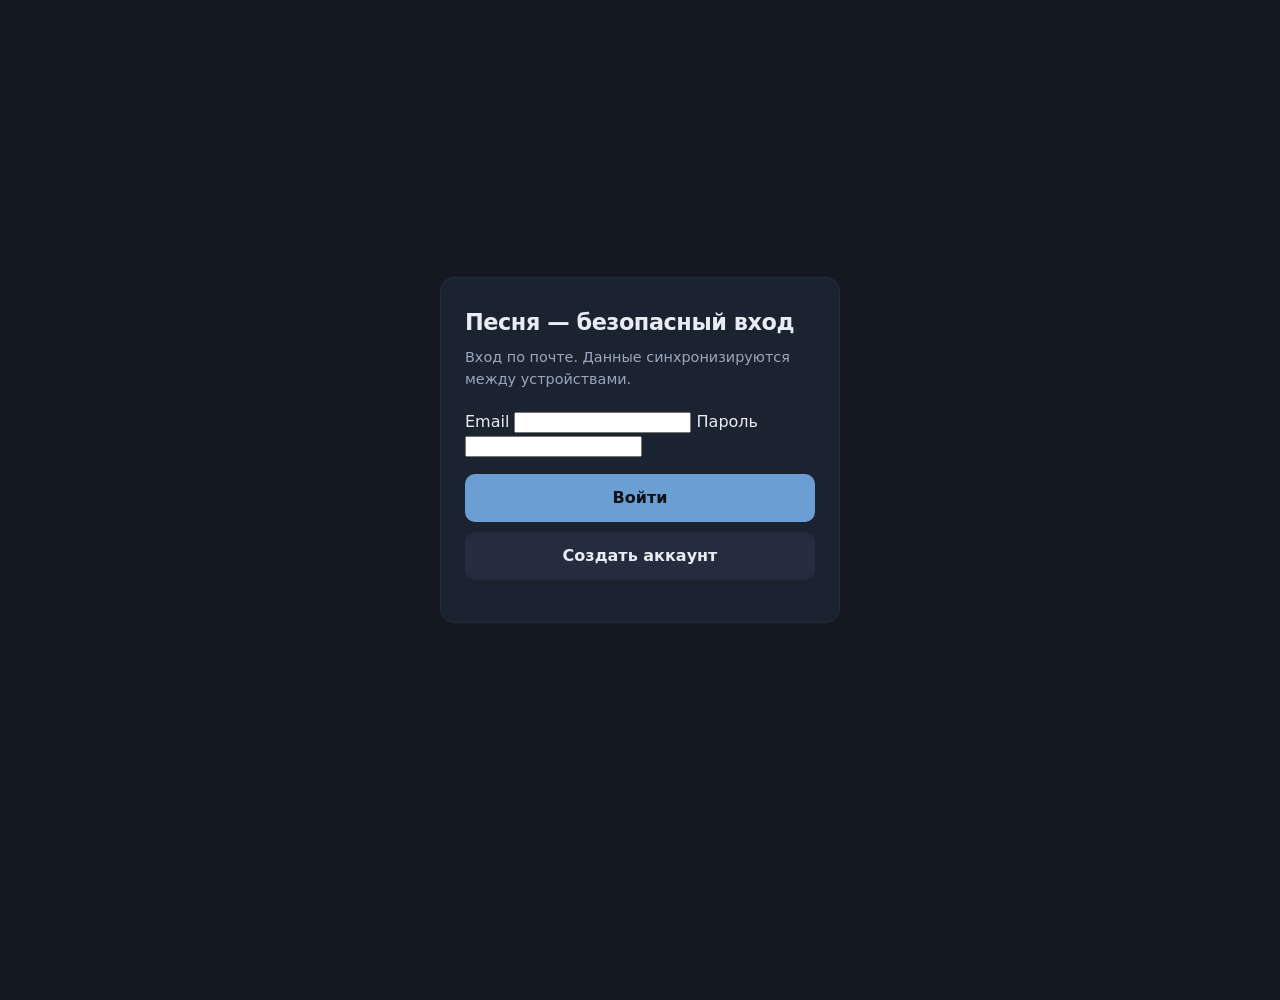
==== song-therapy/index.html @ da701b32 "Add Supabase auth and cloud sync for multi-device access - Email/password login and registration UI " ====
<!DOCTYPE html>
<html lang="ru">
  <head>
    <meta charset="UTF-8" />
    <meta name="viewport" content="width=device-width, initial-scale=1.0" />
    <meta name="robots" content="noindex, nofollow, noarchive" />
    <meta name="description" content="Безопасное пространство для письма песен — 14 дней с таймером и короткими шагами" />
    <title>Песня — безопасный вход</title>
    <link rel="stylesheet" href="css/styles.css" />
  </head>
  <body>
    <div id="auth-screen" class="auth-screen" hidden>
      <div class="auth-card">
        <h1>Песня — безопасный вход</h1>
        <p class="auth-lead">Вход по почте. Данные синхронизируются между устройствами.</p>
        <form id="auth-form">
          <label class="field">
            <span>Email</span>
            <input type="email" id="auth-email" autocomplete="email" required />
          </label>
          <label class="field">
            <span>Пароль</span>
            <input type="password" id="auth-password" autocomplete="current-password" minlength="6" required />
          </label>
          <div class="auth-actions">
            <button type="submit" class="btn-primary">Войти</button>
            <button type="button" id="auth-register" class="btn-secondary">Создать аккаунт</button>
          </div>
        </form>
        <p id="auth-message" class="auth-message"></p>
      </div>
    </div>

    <div id="app-shell" hidden>
      <header class="top">
        <span class="badge" id="day-badge">День 1 / 14</span>
        <h1 id="day-title">Карта барьера</h1>
        <p class="goal" id="day-goal"></p>
        <p class="progress-line" id="progress-text"></p>
        <div class="toolbar">
          <span id="sync-status" class="sync-status" title="Синхронизация">●</span>
          <button type="button" id="btn-quick" title="Якорь + песня без полного дня">Быстрый вход</button>
          <button type="button" id="btn-export">Экспорт текста</button>
          <button type="button" id="btn-reset">Сброс</button>
          <button type="button" id="btn-logout" class="btn-logout">Выйти</button>
        </div>
        <div class="day-picker" id="day-picker" aria-label="Выбор дня программы"></div>
      </header>

      <main>
        <section class="card">
          <nav class="phase-nav" id="phase-nav" aria-label="Шаги дня"></nav>

          <div class="phase-header">
            <h2 id="phase-name">Якорь</h2>
            <p class="phase-hint" id="phase-hint"></p>
          </div>

          <div class="theses" id="theses" aria-live="polite"></div>

          <div class="timer-block">
            <div class="timer-bar-wrap">
              <div class="timer-bar" id="timer-bar"></div>
            </div>
            <div class="timer-row">
              <span id="timer-display">0:00</span>
              <div class="timer-buttons">
                <button type="button" id="btn-timer-start">Старт</button>
                <button type="button" id="btn-timer-pause">Пауза</button>
                <button type="button" id="btn-timer-skip">Готово</button>
              </div>
            </div>
          </div>

          <div id="quick-panel" class="quick-panel" hidden></div>
          <div id="fields"></div>

          <div class="nav-row">
            <button type="button" id="btn-prev-phase">← Шаг</button>
            <button type="button" id="btn-next-phase">Шаг →</button>
            <button type="button" id="btn-complete-day" hidden>День завершён →</button>
          </div>
        </section>
      </main>

      <div class="sticky-reminders" id="sticky-reminders" hidden>
        <p id="sticky-text"></p>
      </div>

      <footer class="note">
        Данные в облаке (Supabase), доступ только по твоему аккаунту. Это напоминание шагов, не замена врача.
      </footer>
    </div>

    <script type="module" src="js/app.js"></script>
  </body>
</html>
---- song-therapy/css/styles.css ----
:root {
  --bg: #141820;
  --surface: #1c2330;
  --surface2: #242d3d;
  --text: #e8ecf4;
  --text-muted: #9aa8be;
  --accent: #6b9fd4;
  --accent-soft: #3d5f8a;
  --success: #5cb88a;
  --warning: #d4a574;
  --radius: 14px;
  --font: "Segoe UI", system-ui, -apple-system, sans-serif;
}

* {
  box-sizing: border-box;
}

html,
body {
  margin: 0;
  min-height: 100%;
  background: var(--bg);
  color: var(--text);
  font-family: var(--font);
  line-height: 1.5;
}

body {
  padding: 0 16px 100px;
}

header.top {
  max-width: 720px;
  margin: 0 auto;
  padding: 20px 0 12px;
}

.badge {
  display: inline-block;
  font-size: 0.75rem;
  font-weight: 600;
  letter-spacing: 0.06em;
  text-transform: uppercase;
  color: var(--accent);
  background: rgba(107, 159, 212, 0.12);
  padding: 4px 10px;
  border-radius: 999px;
}

h1 {
  font-size: 1.65rem;
  font-weight: 600;
  margin: 10px 0 6px;
  letter-spacing: -0.02em;
}

.goal {
  color: var(--text-muted);
  font-size: 0.95rem;
  margin: 0;
}

.progress-line {
  font-size: 0.8rem;
  color: var(--text-muted);
  margin-top: 8px;
}

.toolbar {
  display: flex;
  flex-wrap: wrap;
  gap: 8px;
  margin-top: 16px;
}

.toolbar button,
.day-pill,
.phase-pill {
  font: inherit;
  cursor: pointer;
  border: 1px solid var(--surface2);
  background: var(--surface);
  color: var(--text);
  border-radius: 999px;
  padding: 6px 14px;
  font-size: 0.82rem;
  transition: background 0.15s, border-color 0.15s;
}

.toolbar button:hover,
.day-pill:hover,
.phase-pill:hover {
  background: var(--surface2);
}

.toolbar button.active,
.day-pill.active,
.phase-pill.active {
  background: var(--accent-soft);
  border-color: var(--accent);
  color: #fff;
}

.day-pill.done::after {
  content: " ✓";
  color: var(--success);
}

.day-picker {
  display: flex;
  flex-wrap: wrap;
  gap: 6px;
  margin-top: 12px;
}

.day-pill {
  min-width: 36px;
  padding: 6px 10px;
  text-align: center;
}

main {
  max-width: 720px;
  margin: 0 auto;
}

.card {
  background: var(--surface);
  border: 1px solid var(--surface2);
  border-radius: var(--radius);
  padding: 20px;
  margin-top: 16px;
}

.phase-nav {
  display: flex;
  flex-wrap: wrap;
  gap: 8px;
  margin-bottom: 16px;
}

.phase-pill {
  border-radius: 8px;
}

.phase-pill.done {
  opacity: 0.65;
}

.phase-header h2 {
  font-size: 1.1rem;
  margin: 0 0 4px;
}

.phase-hint {
  color: var(--text-muted);
  font-size: 0.88rem;
  margin: 0 0 16px;
}

.theses {
  display: flex;
  flex-wrap: wrap;
  gap: 8px;
  margin-bottom: 20px;
}

.thesis {
  background: var(--surface2);
  border: 1px solid rgba(107, 159, 212, 0.25);
  color: #c5d8f0;
  padding: 10px 14px;
  border-radius: 10px;
  font-size: 1rem;
  font-weight: 500;
  line-height: 1.3;
}

.timer-block {
  background: var(--surface2);
  border-radius: 12px;
  padding: 16px;
  margin-bottom: 20px;
}

.timer-bar-wrap {
  height: 6px;
  background: rgba(0, 0, 0, 0.25);
  border-radius: 999px;
  overflow: hidden;
  margin-bottom: 12px;
}

.timer-bar {
  height: 100%;
  width: 0;
  background: linear-gradient(90deg, var(--accent-soft), var(--accent));
  transition: width 1s linear;
}

.timer-row {
  display: flex;
  align-items: center;
  justify-content: space-between;
  gap: 12px;
}

#timer-display {
  font-size: 2rem;
  font-weight: 600;
  font-variant-numeric: tabular-nums;
  letter-spacing: 0.04em;
}

#timer-display.done {
  color: var(--success);
}

.timer-buttons {
  display: flex;
  gap: 8px;
}

.timer-buttons button {
  font: inherit;
  cursor: pointer;
  border: none;
  background: var(--accent-soft);
  color: #fff;
  padding: 8px 14px;
  border-radius: 8px;
  font-size: 0.85rem;
}

.timer-buttons button:hover {
  filter: brightness(1.1);
}

.field {
  margin-bottom: 16px;
}

.field label {
  display: block;
  font-size: 0.88rem;
  color: var(--text-muted);
  margin-bottom: 6px;
}

.field input[type="text"],
.field textarea {
  width: 100%;
  font: inherit;
  background: var(--bg);
  border: 1px solid var(--surface2);
  color: var(--text);
  border-radius: 10px;
  padding: 12px 14px;
  resize: vertical;
}

.field input:focus,
.field textarea:focus {
  outline: none;
  border-color: var(--accent);
}

.checkbox-group {
  display: flex;
  flex-direction: column;
  gap: 8px;
}

.checkbox-row {
  display: flex;
  align-items: flex-start;
  gap: 10px;
  font-size: 0.95rem;
  cursor: pointer;
  padding: 8px 10px;
  background: var(--bg);
  border-radius: 8px;
}

.checkbox-row input {
  margin-top: 3px;
  accent-color: var(--accent);
}

.nav-row {
  display: flex;
  flex-wrap: wrap;
  gap: 10px;
  margin-top: 20px;
}

.nav-row button {
  font: inherit;
  cursor: pointer;
  border: none;
  padding: 12px 20px;
  border-radius: 10px;
  font-size: 0.95rem;
}

#btn-prev-phase {
  background: var(--surface2);
  color: var(--text);
}

#btn-next-phase,
#btn-complete-day {
  background: var(--accent);
  color: #0d1118;
  font-weight: 600;
  flex: 1;
}

#btn-prev-phase:disabled {
  opacity: 0.4;
  cursor: not-allowed;
}

.sticky-reminders {
  position: fixed;
  bottom: 0;
  left: 0;
  right: 0;
  background: linear-gradient(transparent, rgba(20, 24, 32, 0.95) 20%);
  padding: 24px 20px 20px;
  text-align: center;
  pointer-events: none;
}

.sticky-reminders p {
  margin: 0;
  font-size: 1.15rem;
  font-weight: 600;
  color: var(--warning);
  text-shadow: 0 1px 8px rgba(0, 0, 0, 0.5);
}

.sticky-reminders.flash p {
  animation: pulse 0.4s ease;
}

@keyframes pulse {
  0% {
    opacity: 0.5;
    transform: scale(0.98);
  }
  100% {
    opacity: 1;
    transform: scale(1);
  }
}

footer.note {
  max-width: 720px;
  margin: 32px auto 0;
  font-size: 0.78rem;
  color: var(--text-muted);
  text-align: center;
}

@media (max-width: 480px) {
  h1 {
    font-size: 1.35rem;
  }

  .thesis {
    font-size: 0.92rem;
  }

  #timer-display {
    font-size: 1.6rem;
  }
}

.quick-panel {
  margin-bottom: 20px;
  padding: 16px;
  background: var(--bg);
  border: 1px solid var(--surface2);
  border-radius: 12px;
}

.quick-panel-header h3 {
  margin: 0 0 4px;
  font-size: 0.95rem;
}

.quick-panel-header p {
  margin: 0 0 12px;
  font-size: 0.8rem;
  color: var(--text-muted);
}

.quick-empty {
  font-size: 0.85rem;
  color: var(--text-muted);
  margin: 0 0 12px;
}

.quick-sessions {
  display: flex;
  flex-direction: column;
  gap: 8px;
  margin-bottom: 12px;
  max-height: 220px;
  overflow-y: auto;
}

.quick-session {
  background: var(--surface2);
  border-radius: 8px;
  padding: 0 10px;
  font-size: 0.82rem;
}

.quick-session summary {
  cursor: pointer;
  padding: 10px 0;
  list-style: none;
  display: flex;
  flex-wrap: wrap;
  gap: 8px;
  align-items: baseline;
}

.quick-session summary::-webkit-details-marker {
  display: none;
}

.quick-session-num {
  color: var(--accent);
  font-weight: 600;
}

.quick-session-mood {
  background: rgba(107, 159, 212, 0.2);
  padding: 2px 8px;
  border-radius: 999px;
  font-size: 0.75rem;
}

.quick-session-preview {
  color: var(--text-muted);
  flex: 1;
  min-width: 120px;
  white-space: nowrap;
  overflow: hidden;
  text-overflow: ellipsis;
}

.quick-session-body {
  padding-bottom: 10px;
}

.quick-session-body pre {
  margin: 8px 0 0;
  white-space: pre-wrap;
  font-family: inherit;
  font-size: 0.85rem;
  color: var(--text-muted);
}

.btn-delete-session {
  margin-top: 10px;
  font: inherit;
  cursor: pointer;
  border: 1px solid rgba(220, 100, 100, 0.4);
  background: transparent;
  color: #e8a0a0;
  padding: 6px 12px;
  border-radius: 8px;
  font-size: 0.78rem;
}

.btn-delete-session:hover {
  background: rgba(220, 100, 100, 0.12);
}

.quick-save-row {
  margin-top: 8px;
}

.btn-save-session {
  width: 100%;
  font: inherit;
  cursor: pointer;
  border: none;
  background: var(--success);
  color: #0d1118;
  font-weight: 600;
  padding: 12px 16px;
  border-radius: 10px;
  font-size: 0.9rem;
}

.btn-save-session:hover {
  filter: brightness(1.08);
}

.quick-draft-note {
  font-size: 0.78rem;
  color: var(--text-muted);
  margin: 8px 0 0;
}

.auth-screen {
  min-height: 100vh;
  display: flex;
  align-items: center;
  justify-content: center;
  padding: 24px 16px;
}

.auth-card {
  width: 100%;
  max-width: 400px;
  background: var(--surface);
  border: 1px solid var(--surface2);
  border-radius: var(--radius);
  padding: 28px 24px;
}

.auth-card h1 {
  font-size: 1.4rem;
  margin: 0 0 8px;
}

.auth-lead {
  color: var(--text-muted);
  font-size: 0.9rem;
  margin: 0 0 20px;
}

.auth-actions {
  display: flex;
  flex-direction: column;
  gap: 10px;
  margin-top: 16px;
}

.btn-primary,
.btn-secondary {
  font: inherit;
  cursor: pointer;
  border: none;
  border-radius: 10px;
  padding: 12px 16px;
  font-weight: 600;
}

.btn-primary {
  background: var(--accent);
  color: #0d1118;
}

.btn-secondary {
  background: var(--surface2);
  color: var(--text);
}

.auth-message {
  margin-top: 14px;
  font-size: 0.85rem;
  color: var(--text-muted);
}

.auth-message.error {
  color: #e8a0a0;
}

.btn-logout {
  font-size: 0.82rem !important;
}

.sync-status {
  font-size: 1rem;
  line-height: 1;
  padding: 6px 8px;
}

.sync-saved {
  color: var(--success);
}

.sync-saving {
  color: var(--warning);
}

.sync-error {
  color: #e88;
}

.sync-offline {
  color: var(--text-muted);
}
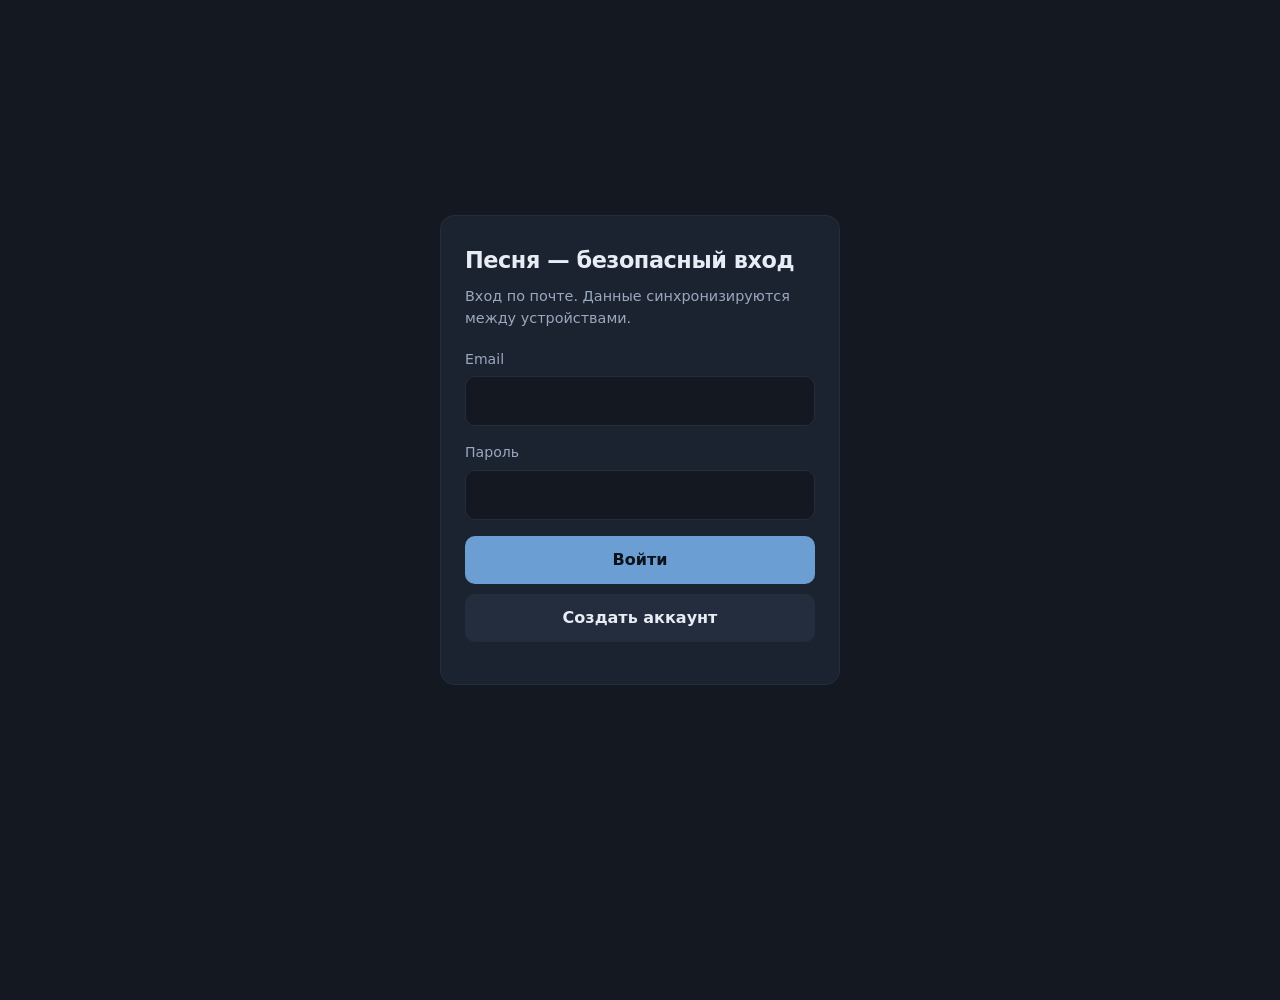
==== commit b194d12c: "Улучшить регистрацию: повтор письма и подсказки про лимит Supabase Кнопка «Отправить письмо ещё раз»" ====
--- a/song-therapy/index.html
+++ b/song-therapy/index.html
@@ -9,7 +9,7 @@
     <link rel="stylesheet" href="css/styles.css" />
   </head>
   <body>
-    <div id="auth-screen" class="auth-screen" hidden>
+    <div id="auth-screen" class="auth-screen">
       <div class="auth-card">
         <h1>Песня — безопасный вход</h1>
         <p class="auth-lead">Вход по почте. Данные синхронизируются между устройствами.</p>
@@ -25,6 +25,9 @@
           <div class="auth-actions">
             <button type="submit" class="btn-primary">Войти</button>
             <button type="button" id="auth-register" class="btn-secondary">Создать аккаунт</button>
+            <button type="button" id="auth-resend" class="btn-secondary auth-resend-btn" hidden>
+              Отправить письмо ещё раз
+            </button>
           </div>
         </form>
         <p id="auth-message" class="auth-message"></p>
@@ -32,7 +35,7 @@
     </div>
 
     <div id="app-shell" hidden>
-      <header class="top">
+      <header class="top app-header">
         <span class="badge" id="day-badge">День 1 / 14</span>
         <h1 id="day-title">Карта барьера</h1>
         <p class="goal" id="day-goal"></p>
@@ -40,6 +43,8 @@
         <div class="toolbar">
           <span id="sync-status" class="sync-status" title="Синхронизация">●</span>
           <button type="button" id="btn-quick" title="Якорь + песня без полного дня">Быстрый вход</button>
+          <button type="button" id="btn-toggle-themes" class="btn-toggle-themes">Темы</button>
+          <button type="button" id="btn-toggle-songs" class="btn-toggle-songs">Песни</button>
           <button type="button" id="btn-export">Экспорт текста</button>
           <button type="button" id="btn-reset">Сброс</button>
           <button type="button" id="btn-logout" class="btn-logout">Выйти</button>
@@ -47,6 +52,10 @@
         <div class="day-picker" id="day-picker" aria-label="Выбор дня программы"></div>
       </header>
 
+      <div class="app-layout">
+        <aside id="theme-panel" class="theme-panel" aria-label="Генератор тем"></aside>
+
+        <div class="app-main">
       <main>
         <section class="card">
           <nav class="phase-nav" id="phase-nav" aria-label="Шаги дня"></nav>
@@ -83,13 +92,17 @@
         </section>
       </main>
 
+      <footer class="note">
+        Данные в облаке (Supabase), доступ только по твоему аккаунту. Это напоминание шагов, не замена врача.
+      </footer>
+        </div>
+
+        <aside id="song-panel" class="song-panel" aria-label="Сборка песни"></aside>
+      </div>
+
       <div class="sticky-reminders" id="sticky-reminders" hidden>
         <p id="sticky-text"></p>
       </div>
-
-      <footer class="note">
-        Данные в облаке (Supabase), доступ только по твоему аккаунту. Это напоминание шагов, не замена врача.
-      </footer>
     </div>
 
     <script type="module" src="js/app.js"></script>
--- a/song-therapy/css/styles.css
+++ b/song-therapy/css/styles.css
@@ -30,10 +30,364 @@
   padding: 0 16px 100px;
 }
 
+.app-header {
+  max-width: 1440px;
+}
+
 header.top {
-  max-width: 720px;
+  max-width: 1440px;
   margin: 0 auto;
   padding: 20px 0 12px;
+}
+
+.app-layout {
+  display: grid;
+  grid-template-columns: 280px minmax(0, 1fr) 340px;
+  gap: 16px;
+  max-width: 1440px;
+  margin: 0 auto;
+  align-items: start;
+}
+
+.app-main main .card {
+  margin-top: 0;
+}
+
+.song-panel {
+  position: sticky;
+  top: 12px;
+  max-height: calc(100vh - 24px);
+  overflow: auto;
+  background: var(--surface);
+  border: 1px solid var(--surface2);
+  border-radius: var(--radius);
+  padding: 0;
+}
+
+.song-panel-inner {
+  padding: 16px;
+}
+
+.song-panel-head h2 {
+  margin: 0 0 4px;
+  font-size: 1.05rem;
+}
+
+.song-panel-lead {
+  margin: 0 0 12px;
+  font-size: 0.78rem;
+  color: var(--text-muted);
+}
+
+.song-preview-wrap {
+  margin-bottom: 12px;
+}
+
+.song-preview-label {
+  display: block;
+  font-size: 0.75rem;
+  color: var(--text-muted);
+  margin-bottom: 6px;
+}
+
+.song-preview {
+  margin: 0;
+  padding: 12px;
+  background: var(--bg);
+  border: 1px solid var(--surface2);
+  border-radius: 10px;
+  font-family: inherit;
+  font-size: 0.82rem;
+  line-height: 1.45;
+  white-space: pre-wrap;
+  color: var(--text-muted);
+  max-height: 200px;
+  overflow: auto;
+}
+
+.btn-copy-compiled {
+  margin-top: 8px;
+  width: 100%;
+  font: inherit;
+  cursor: pointer;
+  border: none;
+  background: var(--surface2);
+  color: var(--text);
+  padding: 8px 12px;
+  border-radius: 8px;
+  font-size: 0.8rem;
+}
+
+.song-works-wrap {
+  margin-bottom: 14px;
+}
+
+.song-works-list {
+  display: flex;
+  flex-direction: column;
+  gap: 10px;
+}
+
+.song-work-row {
+  display: flex;
+  flex-direction: column;
+  gap: 6px;
+  padding: 10px;
+  background: var(--bg);
+  border: 1px solid var(--surface2);
+  border-radius: 10px;
+}
+
+.song-work-label {
+  font-size: 0.72rem;
+  color: var(--text-muted);
+  text-transform: uppercase;
+  letter-spacing: 0.04em;
+}
+
+.song-title-input {
+  width: 100%;
+  font: inherit;
+  background: var(--surface);
+  border: 1px solid var(--surface2);
+  color: var(--text);
+  border-radius: 8px;
+  padding: 8px 10px;
+  font-size: 0.9rem;
+}
+
+.song-title-input:focus {
+  outline: none;
+  border-color: var(--accent);
+}
+
+.btn-download-song {
+  font: inherit;
+  cursor: pointer;
+  border: none;
+  background: var(--success);
+  color: #0d1118;
+  padding: 8px 12px;
+  border-radius: 8px;
+  font-size: 0.8rem;
+  font-weight: 600;
+}
+
+.song-panel-actions {
+  display: flex;
+  flex-direction: column;
+  gap: 8px;
+  margin-bottom: 14px;
+}
+
+.btn-song-action {
+  font: inherit;
+  cursor: pointer;
+  border: none;
+  background: var(--accent-soft);
+  color: #fff;
+  padding: 10px 12px;
+  border-radius: 8px;
+  font-size: 0.85rem;
+  font-weight: 600;
+}
+
+.btn-song-action.secondary {
+  background: var(--surface2);
+  color: var(--text);
+  font-weight: 500;
+}
+
+.song-stanza-list {
+  display: flex;
+  flex-direction: column;
+  gap: 12px;
+}
+
+.song-empty {
+  font-size: 0.82rem;
+  color: var(--text-muted);
+  margin: 0;
+}
+
+.song-stanza-card {
+  background: var(--bg);
+  border: 1px solid var(--surface2);
+  border-radius: 10px;
+  padding: 12px;
+}
+
+.song-stanza-card.new-song-start {
+  border-color: var(--accent);
+  box-shadow: 0 0 0 1px rgba(107, 159, 212, 0.25);
+}
+
+.song-stanza-meta {
+  display: flex;
+  gap: 8px;
+  align-items: center;
+  margin-bottom: 8px;
+}
+
+.song-stanza-num {
+  font-weight: 600;
+  color: var(--accent);
+  font-size: 0.85rem;
+}
+
+.song-stanza-song-tag {
+  font-size: 0.72rem;
+  background: rgba(107, 159, 212, 0.15);
+  padding: 2px 8px;
+  border-radius: 999px;
+}
+
+.song-stanza-scope {
+  display: flex;
+  flex-direction: column;
+  gap: 6px;
+  margin-bottom: 8px;
+}
+
+.scope-option {
+  display: flex;
+  align-items: center;
+  gap: 8px;
+  font-size: 0.82rem;
+  cursor: pointer;
+}
+
+.scope-option input {
+  accent-color: var(--accent);
+}
+
+.song-scope-note {
+  font-size: 0.72rem;
+  color: var(--text-muted);
+  margin: 4px 0 0;
+}
+
+.song-stanza-text {
+  width: 100%;
+  font: inherit;
+  background: var(--surface);
+  border: 1px solid var(--surface2);
+  color: var(--text);
+  border-radius: 8px;
+  padding: 10px;
+  resize: vertical;
+  font-size: 0.88rem;
+  line-height: 1.4;
+}
+
+.btn-delete-stanza {
+  margin-top: 8px;
+  font: inherit;
+  cursor: pointer;
+  border: 1px solid rgba(220, 100, 100, 0.35);
+  background: transparent;
+  color: #e8a0a0;
+  padding: 5px 10px;
+  border-radius: 6px;
+  font-size: 0.75rem;
+}
+
+.theme-panel {
+  position: sticky;
+  top: 12px;
+  max-height: calc(100vh - 24px);
+  overflow: auto;
+  background: var(--surface);
+  border: 1px solid var(--surface2);
+  border-radius: var(--radius);
+}
+
+.theme-panel-inner {
+  padding: 16px;
+}
+
+.theme-panel-title {
+  margin: 0 0 6px;
+  font-size: 1.05rem;
+}
+
+.theme-panel-hint {
+  margin: 0 0 14px;
+  font-size: 0.78rem;
+  color: var(--text-muted);
+  line-height: 1.4;
+}
+
+.theme-output {
+  min-height: 72px;
+  margin-bottom: 10px;
+  padding: 14px;
+  background: var(--bg);
+  border: 1px solid var(--surface2);
+  border-radius: 10px;
+  display: flex;
+  align-items: center;
+}
+
+.theme-placeholder {
+  font-size: 0.82rem;
+  color: var(--text-muted);
+  line-height: 1.4;
+}
+
+.theme-phrase {
+  font-size: 1.05rem;
+  font-weight: 600;
+  line-height: 1.35;
+  color: #c5d8f0;
+}
+
+.theme-template {
+  margin: 0 0 12px;
+  font-size: 0.72rem;
+  color: var(--text-muted);
+}
+
+.theme-btn {
+  width: 100%;
+  margin-bottom: 8px;
+}
+
+.theme-copy-btn {
+  width: 100%;
+  font-size: 0.82rem !important;
+}
+
+.btn-toggle-songs,
+.btn-toggle-themes {
+  display: none;
+}
+
+@media (max-width: 1100px) {
+  .app-layout {
+    grid-template-columns: 1fr;
+  }
+
+  .theme-panel,
+  .song-panel {
+    display: none;
+    position: fixed;
+    inset: 0;
+    z-index: 100;
+    max-height: none;
+    border-radius: 0;
+    padding-top: 48px;
+  }
+
+  .theme-panel.theme-panel-open,
+  .song-panel.song-panel-open {
+    display: block;
+  }
+
+  .btn-toggle-songs,
+  .btn-toggle-themes {
+    display: inline-block;
+  }
 }
 
 .badge {
@@ -121,8 +475,8 @@
 }
 
 main {
-  max-width: 720px;
-  margin: 0 auto;
+  max-width: none;
+  margin: 0;
 }
 
 .card {
@@ -357,8 +711,8 @@
 }
 
 footer.note {
-  max-width: 720px;
-  margin: 32px auto 0;
+  max-width: none;
+  margin: 32px 0 0;
   font-size: 0.78rem;
   color: var(--text-muted);
   text-align: center;
@@ -537,11 +891,44 @@
   margin: 0 0 20px;
 }
 
+.auth-card label.field {
+  display: block;
+  margin-bottom: 16px;
+}
+
+.auth-card label.field > span {
+  display: block;
+  font-size: 0.88rem;
+  color: var(--text-muted);
+  margin-bottom: 6px;
+}
+
+.auth-card label.field input[type="email"],
+.auth-card label.field input[type="password"] {
+  display: block;
+  width: 100%;
+  font: inherit;
+  background: var(--bg);
+  border: 1px solid var(--surface2);
+  color: var(--text);
+  border-radius: 10px;
+  padding: 12px 14px;
+}
+
+.auth-card label.field input:focus {
+  outline: none;
+  border-color: var(--accent);
+}
+
 .auth-actions {
   display: flex;
   flex-direction: column;
   gap: 10px;
   margin-top: 16px;
+}
+
+.auth-resend-btn {
+  font-size: 0.85rem !important;
 }
 
 .btn-primary,
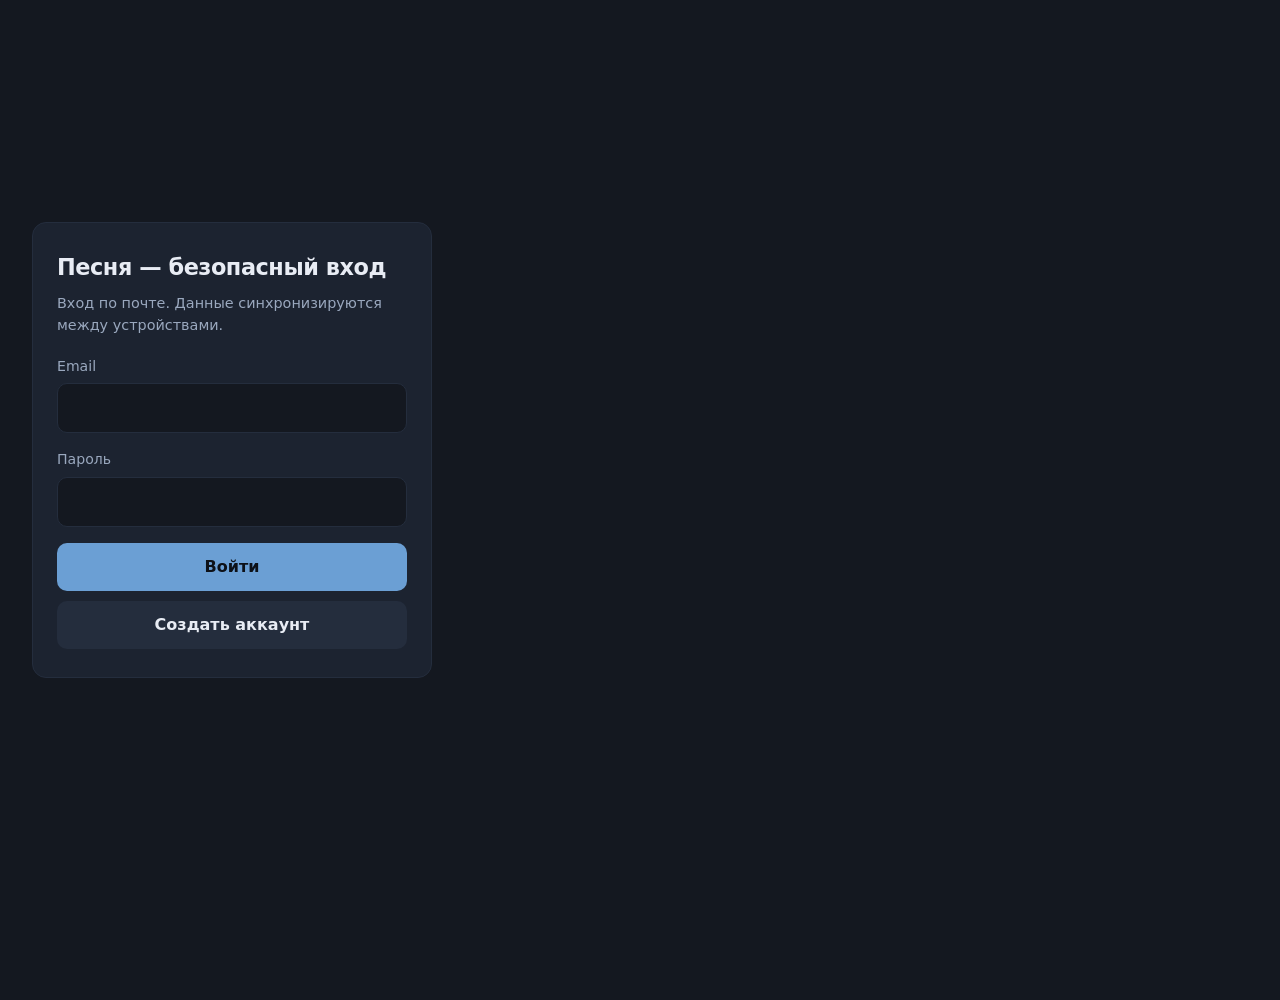
==== commit 9a74ae5c: "Починить вход: data.session, переключение экрана, enterApp Брать сессию из ответа signIn, не затират" ====
--- a/song-therapy/index.html
+++ b/song-therapy/index.html
@@ -30,8 +30,8 @@
             </button>
           </div>
         </form>
-        <p id="auth-message" class="auth-message"></p>
       </div>
+      <p id="auth-message" class="auth-message"></p>
     </div>
 
     <div id="app-shell" hidden>
--- a/song-therapy/css/styles.css
+++ b/song-therapy/css/styles.css
@@ -952,9 +952,11 @@
 }
 
 .auth-message {
-  margin-top: 14px;
+  margin: 14px auto 0;
+  max-width: 400px;
   font-size: 0.85rem;
   color: var(--text-muted);
+  text-align: center;
 }
 
 .auth-message.error {
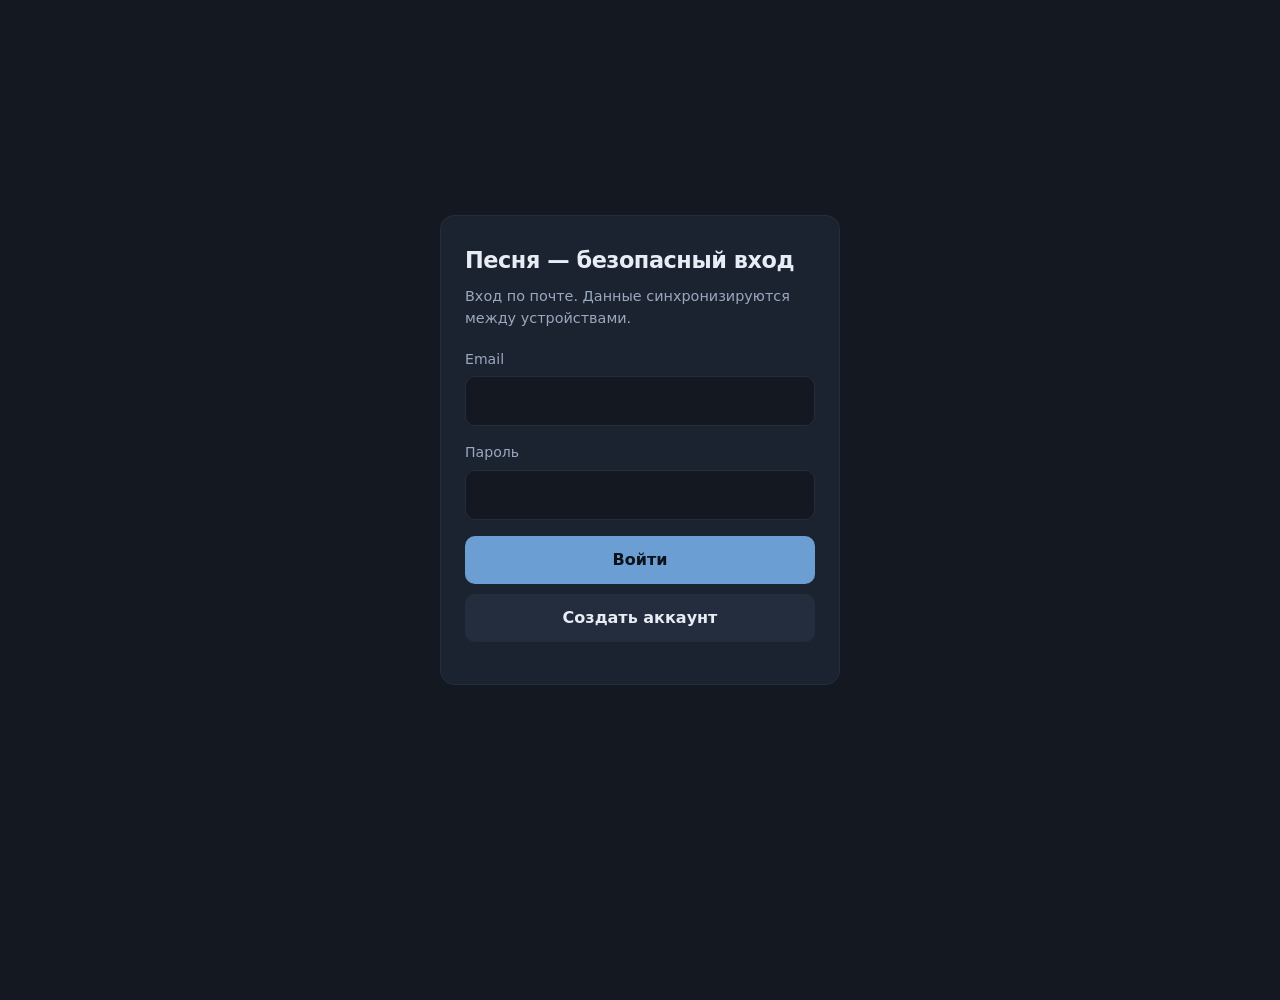
==== commit a0133781: "Скрывать auth-screen при входе: display:none для [hidden] flex на .auth-screen перебивал атрибут hid" ====
--- a/song-therapy/index.html
+++ b/song-therapy/index.html
@@ -30,8 +30,8 @@
             </button>
           </div>
         </form>
+        <p id="auth-message" class="auth-message"></p>
       </div>
-      <p id="auth-message" class="auth-message"></p>
     </div>
 
     <div id="app-shell" hidden>
--- a/song-therapy/css/styles.css
+++ b/song-therapy/css/styles.css
@@ -863,6 +863,11 @@
   margin: 8px 0 0;
 }
 
+#auth-screen[hidden],
+#app-shell[hidden] {
+  display: none !important;
+}
+
 .auth-screen {
   min-height: 100vh;
   display: flex;
@@ -952,11 +957,9 @@
 }
 
 .auth-message {
-  margin: 14px auto 0;
-  max-width: 400px;
+  margin: 14px 0 0;
   font-size: 0.85rem;
   color: var(--text-muted);
-  text-align: center;
 }
 
 .auth-message.error {
